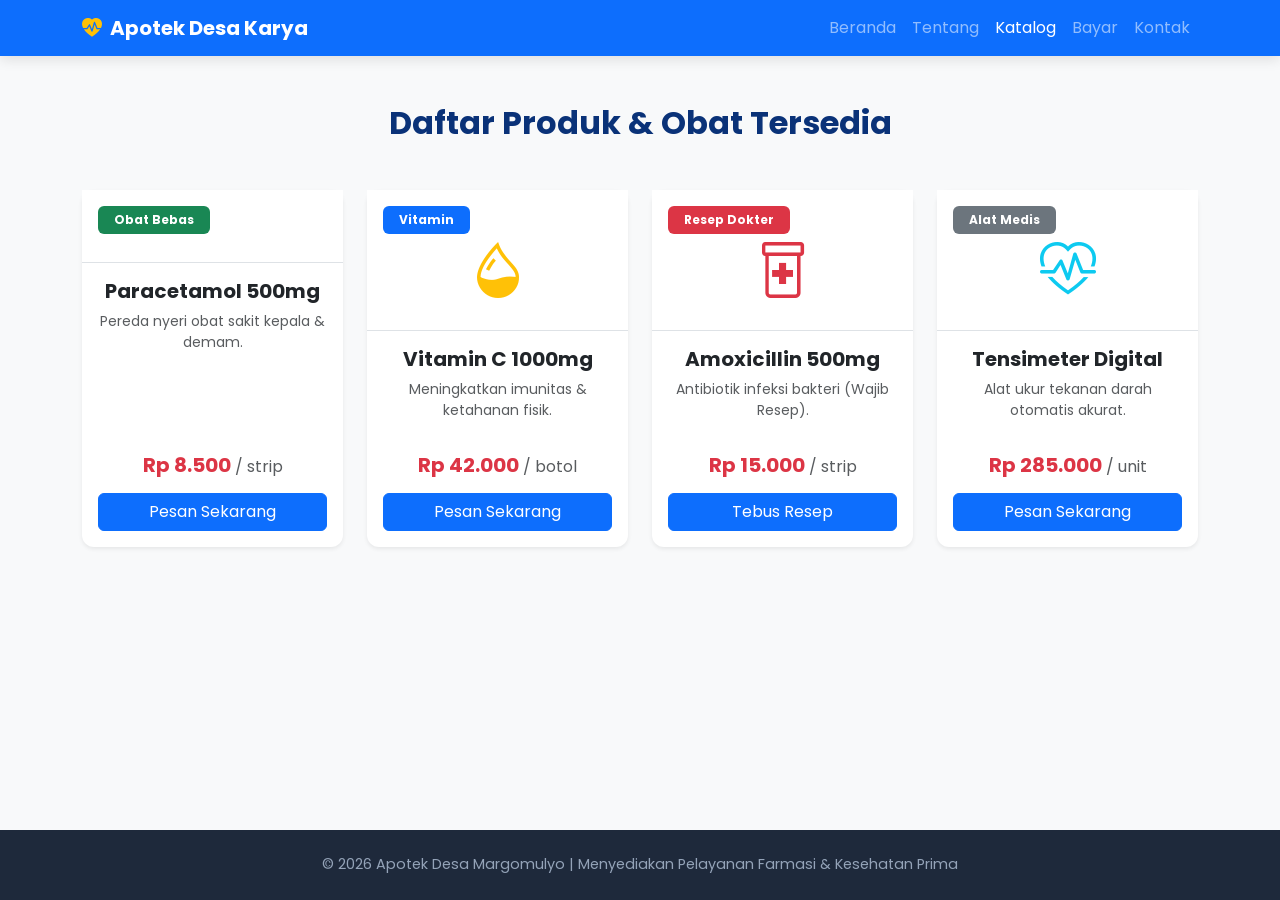
==== katalog produk.html @ bcce949c "Add files via upload" ====
<!DOCTYPE html>
<html lang="id">

<head>
    <meta charset="UTF-8">
    <meta name="viewport" content="width=device-width, initial-scale=1">
    <title>Desa Karya | Katalog Obat</title>
    <link href="https://cdn.jsdelivr.net/npm/bootstrap@5.3.3/dist/css/bootstrap.min.css" rel="stylesheet">
    <link rel="stylesheet" href="https://cdn.jsdelivr.net/npm/bootstrap-icons@1.11.3/font/bootstrap-icons.min.css">
    <link href="https://fonts.googleapis.com/css2?family=Poppins:wght@300;400;500;600;700&display=swap" rel="stylesheet">
    <link rel="stylesheet" href="style.css">
</head>

<body class="bg-light">

    <nav class="navbar navbar-expand-lg navbar-dark sticky-top custom-navbar">
        <div class="container">
            <a class="navbar-brand fw-bold d-flex align-items-center" href="index.html">
                <i class="bi bi-heart-pulse-fill me-2 text-warning"></i> Apotek Desa Karya
            </a>
            <button class="navbar-toggler" type="button" data-bs-toggle="collapse" data-bs-target="#navbarNav">
                <span class="navbar-toggler-icon"></span>
            </button>
            <div class="collapse navbar-collapse" id="navbarNav">
                <ul class="navbar-nav ms-auto">
                    <li class="nav-item"><a class="nav-link" href="index.html">Beranda</a></li>
                    <li class="nav-item"><a class="nav-link" href="tentang kami.html">Tentang</a></li>
                    <li class="nav-item"><a class="nav-link active" href="katalog produk.html">Katalog</a></li>
                    <li class="nav-item"><a class="nav-link" href="bayar.html">Bayar</a></li>
                    <li class="nav-item"><a class="nav-link" href="kontak.html">Kontak</a></li>
                </ul>
            </div>
        </div>
    </nav>

    <section class="py-5">
        <div class="container">
            <h2 class="text-center fw-bold text-dark-blue mb-5">Daftar Produk & Obat Tersedia</h2>

            <div class="row g-4">
                <div class="col-lg-3 col-md-6">
                    <div class="card h-100 border-0 shadow-sm custom-card-product">
                        <span class="badge bg-success position-absolute m-3 px-3 py-2">Obat Bebas</span>
                        <div class="p-4 text-center bg-white border-bottom pt-5">
                            <i class="bi bi-capsule-capsule text-primary display-4"></i>
                        </div>
                        <div class="card-body d-flex flex-column justify-content-between text-center">
                            <div>
                                <h5 class="fw-bold mb-2">Paracetamol 500mg</h5>
                                <p class="text-muted small">Pereda nyeri obat sakit kepala & demam.</p>
                            </div>
                            <div>
                                <h5 class="text-danger fw-bold my-3">Rp 8.500 <span class="text-muted fs-6 fw-normal">/ strip</span></h5>
                                <a href="bayar.html" class="btn btn-primary w-100">Pesan Sekarang</a>
                            </div>
                        </div>
                    </div>
                </div>

                <div class="col-lg-3 col-md-6">
                    <div class="card h-100 border-0 shadow-sm custom-card-product">
                        <span class="badge bg-primary position-absolute m-3 px-3 py-2">Vitamin</span>
                        <div class="p-4 text-center bg-white border-bottom pt-5">
                            <i class="bi bi-droplet-half text-warning display-4"></i>
                        </div>
                        <div class="card-body d-flex flex-column justify-content-between text-center">
                            <div>
                                <h5 class="fw-bold mb-2">Vitamin C 1000mg</h5>
                                <p class="text-muted small">Meningkatkan imunitas & ketahanan fisik.</p>
                            </div>
                            <div>
                                <h5 class="text-danger fw-bold my-3">Rp 42.000 <span class="text-muted fs-6 fw-normal">/ botol</span></h5>
                                <a href="bayar.html" class="btn btn-primary w-100">Pesan Sekarang</a>
                            </div>
                        </div>
                    </div>
                </div>

                <div class="col-lg-3 col-md-6">
                    <div class="card h-100 border-0 shadow-sm custom-card-product">
                        <span class="badge bg-danger position-absolute m-3 px-3 py-2">Resep Dokter</span>
                        <div class="p-4 text-center bg-white border-bottom pt-5">
                            <i class="bi bi-prescription2 text-danger display-4"></i>
                        </div>
                        <div class="card-body d-flex flex-column justify-content-between text-center">
                            <div>
                                <h5 class="fw-bold mb-2">Amoxicillin 500mg</h5>
                                <p class="text-muted small">Antibiotik infeksi bakteri (Wajib Resep).</p>
                            </div>
                            <div>
                                <h5 class="text-danger fw-bold my-3">Rp 15.000 <span class="text-muted fs-6 fw-normal">/ strip</span></h5>
                                <a href="bayar.html" class="btn btn-primary w-100">Tebus Resep</a>
                            </div>
                        </div>
                    </div>
                </div>

                <div class="col-lg-3 col-md-6">
                    <div class="card h-100 border-0 shadow-sm custom-card-product">
                        <span class="badge bg-secondary position-absolute m-3 px-3 py-2">Alat Medis</span>
                        <div class="p-4 text-center bg-white border-bottom pt-5">
                            <i class="bi bi-heart-pulse text-info display-4"></i>
                        </div>
                        <div class="card-body d-flex flex-column justify-content-between text-center">
                            <div>
                                <h5 class="fw-bold mb-2">Tensimeter Digital</h5>
                                <p class="text-muted small">Alat ukur tekanan darah otomatis akurat.</p>
                            </div>
                            <div>
                                <h5 class="text-danger fw-bold my-3">Rp 285.000 <span class="text-muted fs-6 fw-normal">/ unit</span></h5>
                                <a href="bayar.html" class="btn btn-primary w-100">Pesan Sekarang</a>
                            </div>
                        </div>
                    </div>
                </div>
            </div>
        </div>
    </section>

    <footer class="footer py-4 mt-auto">
        <div class="container text-center">
            <p class="mb-0">© 2026 Apotek Desa Margomulyo | Menyediakan Pelayanan Farmasi & Kesehatan Prima</p>
        </div>
    </footer>

    <script src="https://cdn.jsdelivr.net/npm/bootstrap@5.3.3/dist/js/bootstrap.bundle.min.js"></script>
</body>

</html>
---- style.css ----
/* Custom Global Variables & Fonts */
body {
    font-family: 'Poppins', sans-serif;
    display: flex;
    flex-direction: column;
    min-height: 100vh;
}

/* Color Palette Real Estate */
.custom-navbar {
    background-color: #0d6efd !important; /* Biru Medis Primer */
    box-shadow: 0 4px 12px rgba(0,0,0,0.1);
}

.text-dark-blue {
    color: #0a3278;
}

/* Hover Effects on Navbar Links */
.navbar-nav .nav-link {
    transition: color 0.3s ease;
}
.navbar-nav .nav-link:hover {
    color: #ffc107 !important; /* Accent Gold Amber */
}

/* Custom Component Card Styles */
.custom-card-feature {
    transition: transform 0.3s ease, box-shadow 0.3s ease;
}
.custom-card-feature:hover {
    transform: translateY(-5px);
    box-shadow: 0 8px 24px rgba(13, 110, 253, 0.15) !important;
}

.custom-card-product {
    border-radius: 12px !important;
    transition: all 0.3s cubic-bezier(0.4, 0, 0.2, 1);
}
.custom-card-product:hover {
    box-shadow: 0 10px 30px rgba(0,0,0,0.08) !important;
}

/* Global Shared Footer styling */
.footer {
    background-color: #1e293b; /* Slate Dark Grey */
    color: #94a3b8;
    font-size: 0.9rem;
}
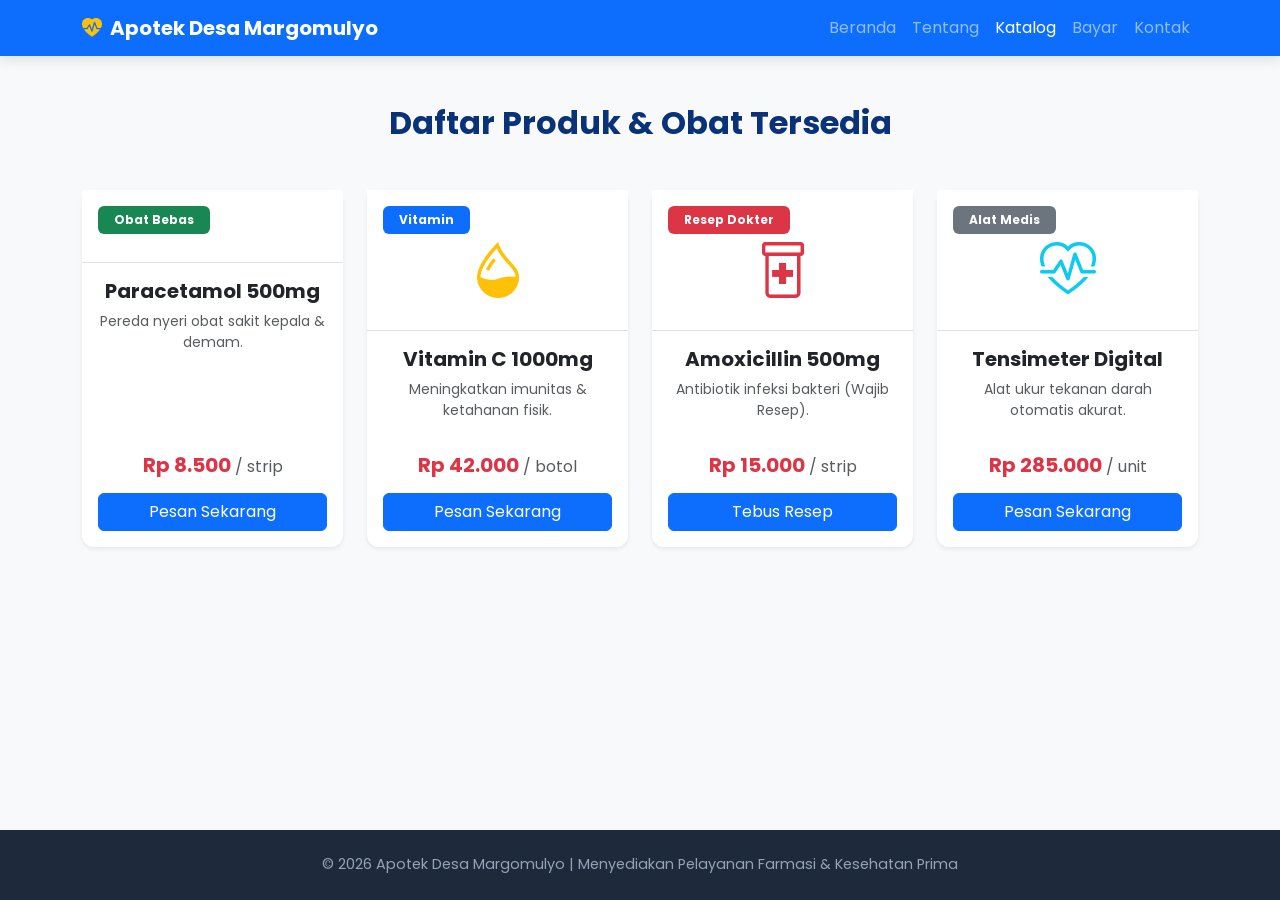
==== commit 715f0d7c: "Update katalog produk.html" ====
--- a/katalog produk.html
+++ b/katalog produk.html
@@ -4,7 +4,7 @@
 <head>
     <meta charset="UTF-8">
     <meta name="viewport" content="width=device-width, initial-scale=1">
-    <title>Desa Karya | Katalog Obat</title>
+    <title>Desa Margomulyo | Katalog Obat</title>
     <link href="https://cdn.jsdelivr.net/npm/bootstrap@5.3.3/dist/css/bootstrap.min.css" rel="stylesheet">
     <link rel="stylesheet" href="https://cdn.jsdelivr.net/npm/bootstrap-icons@1.11.3/font/bootstrap-icons.min.css">
     <link href="https://fonts.googleapis.com/css2?family=Poppins:wght@300;400;500;600;700&display=swap" rel="stylesheet">
@@ -16,7 +16,7 @@
     <nav class="navbar navbar-expand-lg navbar-dark sticky-top custom-navbar">
         <div class="container">
             <a class="navbar-brand fw-bold d-flex align-items-center" href="index.html">
-                <i class="bi bi-heart-pulse-fill me-2 text-warning"></i> Apotek Desa Karya
+                <i class="bi bi-heart-pulse-fill me-2 text-warning"></i> Apotek Desa Margomulyo
             </a>
             <button class="navbar-toggler" type="button" data-bs-toggle="collapse" data-bs-target="#navbarNav">
                 <span class="navbar-toggler-icon"></span>
@@ -126,4 +126,4 @@
     <script src="https://cdn.jsdelivr.net/npm/bootstrap@5.3.3/dist/js/bootstrap.bundle.min.js"></script>
 </body>
 
-</html>+</html>
